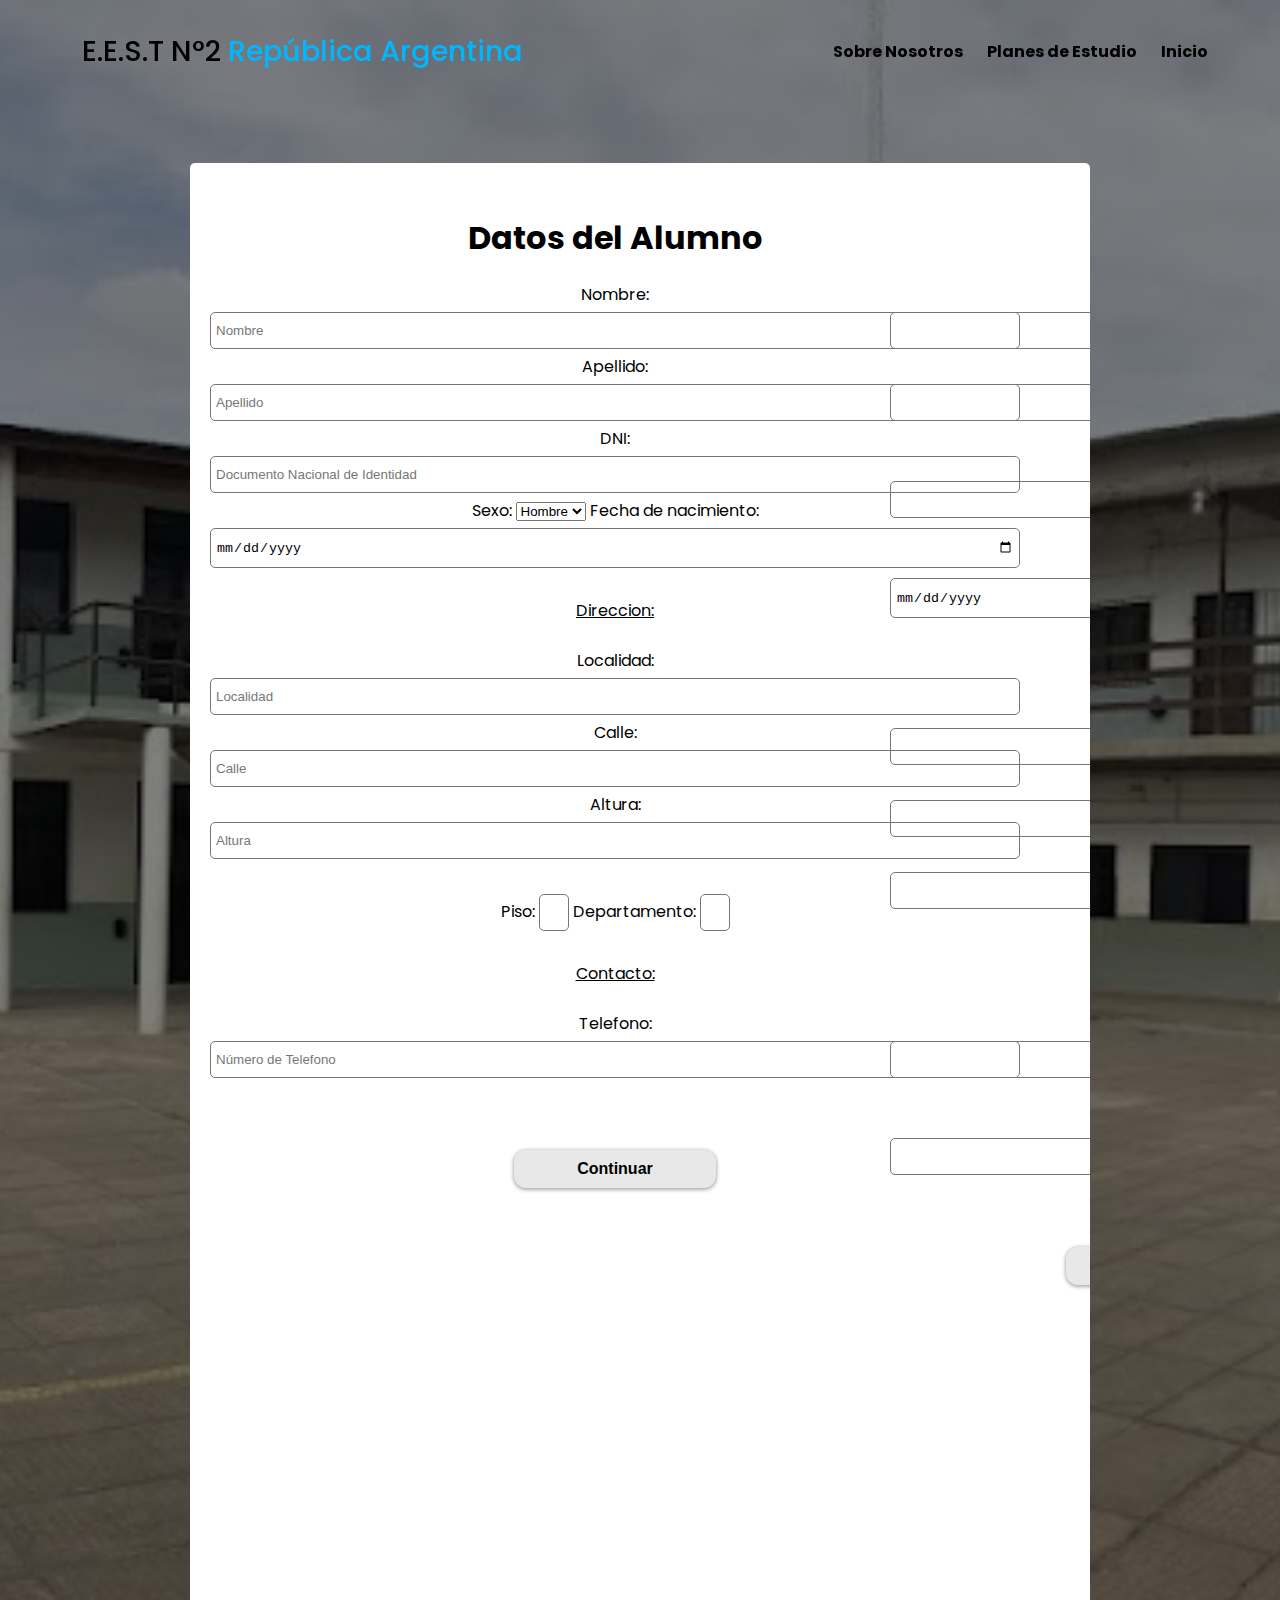
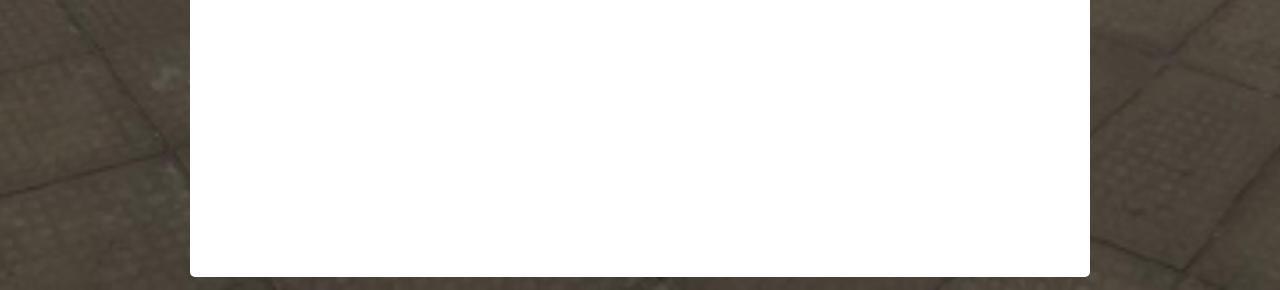
==== inscripciones.html @ 66fdf83b "agregada pagina de inscripciones (falta arreglar)" ====
<!DOCTYPE html>
<html lang="en">
<head>
    <title>EEST N°2</title>
    <link rel="stylesheet" href="inscripciones.css">
    <link rel="preconnect" href="https://fonts.googleapis.com">
    <link rel="preconnect" href="https://fonts.gstatic.com" crossorigin>
    <link href="https://fonts.googleapis.com/css2?family=Poppins&display=swap" rel="stylesheet">
</head>


<body>
    <header>
            <div class="container">
                <a href="/index.html">
                    <h1 class="logo">
                        E.E.S.T N°2 <span class="color-acent">República Argentina</span> 
                    </h1>
                    </a>
                <nav>
                    <a href="/sobre_nosotros.html">Sobre Nosotros 
                       
                        
                    </a>  
    
                    <a href="#">Planes de Estudio</a> 
    
                    <a href="/index.html">Inicio</a>
                </nav>
            </div>
    </header>
        
        <section id="hero">
            <div class="container">
                <form id="form1">

                    <h2>Datos del Alumno</h2>
                    <label id="formAlum">
                        Nombre:
                        <input type="text" placeholder="Nombre" name="txtNombreAlumno" required>  
                        Apellido:<input type="text" placeholder="Apellido"txtApellidoAlumno" required>
                            
                        </br>
                        DNI: <input type="text" placeholder="Documento Nacional de Identidad" name="txtDniAlumno" required minlength="8" maxlength="8">
                        </br>
                        
                        Sexo:
                        <select name="selecSexoAlumno">
                                <option value="Hombre">Hombre</option>
                                <option value="Mujer">Mujer</option>
                        </select>
        
                        Fecha de nacimiento: <input type="date" placeholder="Fecha de nacimiento"fechaNacimientoAlumno">
                        </br>
                        </br>
                        <u>Direccion:</u>
                        </br>
                        </br>
                        Localidad: <input type="text" placeholder="Localidad" name="txtLocalidadAlumno" required>
                        Calle: <input type="text" placeholder="Calle" name="txtCalleAlumno" required>
                        Altura: <input type="text" placeholder="Altura" name="txtAlturaAlumno" required>
                        <br>
                        <br>
                        Piso: <input type="text" name="txtPisoAlumno" style="width:30px;">
                        Departamento: <input type="text" name="txtDepartamentoAlumno" style="width:30px;">
                        <br>
                        <br>
                        <u>Contacto:</u>
                        </br>
                        </br>
                        Telefono:
                        <input type="text" name="txtTelefonoAlumno" placeholder="Número de Telefono" minlength="10" maxlength="10">
                                            
                                        
                    
                    </label>
                        
                    

                    <button class="continuar" role="button" id="continuar">Continuar</button>
                    
                </form>

                <form id="form2">

                    <h2>Datos del Tutor</h2>
                    <label id="formTutor">

                        Nombre: <input type="text" name="txtNombreTutor" required>  
                        
                        Apellido: <input type="text" name="txtApellidoTutor" required>
    </br>
    </br>
                        DNI: <input type="text" name="txtDniTutor" required minlength="8" maxlength="8">
    </br>
    </br>
                        Sexo:
                        <select name="selecSexoTutor">
                            <option value="Hombre">Hombre</option>
                            <option value="Mujer">Mujer</option>
                        </select>
    
                        Fecha de nacimiento: <input type="date" name="fechaNacimientoTutor" required min="1940-01-01" max="2005-01-01">
    </br>
    </br>
                    <u>Direccion:</u>
    </br>
    </br>
                        Localidad: <input type="text" name="txtLocalidadTutor" required>
                        Calle: <input type="text" name="txtCalleTutor" required>
                        Altura: <input type="text" name="txtAlturaTutor" required>
    <br>
    <br>
                        Piso: <input type="text" name="txtPisoTutor" style="width:30px;">
                        Departamento: <input type="text" name="txtDepartamentoTutor" style="width:30px;">
    </br> 
    </br>
    
                        Email:
                        <input type="email" name="txtMailTutor">
    </br>
    </br>
                        Telefono:
                        <input type="text" name="txtTelefonoTutor" required minlength="10" maxlength="10">

                </label>

                    <button class="atras" role="button" id="atras">Atrás</button>
                    <button class="confirmar" role="button" id="confirmar">Confirmar</button>
                    
                </form>

            </div>
        </section> 

    <script src="inscripciones.js"></script>
    </body>

</html>
---- inscripciones.css ----
*{
    box-sizing: border-box;
}



body{
    font-family: 'Poppins', sans-serif;
    margin: 0;
}

h1{font-size: 2.9em;}
h2{font-size: 2em;}
p{font-size: 1.4em;}

.container{
    max-width: 1200px;
    margin: auto;
}


header{
    background-color: rgba(255, 255, 255, 0);
    text-align: center;
}

header .logo{
    size: 1800px;
    margin: 0;
    padding: 25px 30px;
    font-weight: 500;
    color: rgb(0, 0, 0);
    font-size: 1.8em;
    
}



.color-acent{
    color: rgb(0, 183, 255);
}


header .container{
    display: flex;
    flex-direction: column;
    align-items: center;
}

header nav{
    display: flex;
    flex-direction:column;
    text-align: center;
    padding-bottom: 25px;
}

header a{
    padding: 5px 12px;
    text-decoration: none;
    color: black;
    font-weight: bold;
}
header a:hover{
    color: deepskyblue;
}

#hero{
    display: flex;
    align-items: center;
    text-align: center;
    flex-direction: column;
    height: 210vh;
    color: rgb(255, 255, 255);
    background-image: linear-gradient(
        0deg,
        rgba(0,0,0,0.5),
        rgba(0,0,0,0.5)
    ),url("media/image1.jpeg");
    background-size: cover;
    background-repeat: no-repeat;
    background-position: center center;
    font-weight: 400;
}

#hero .container{
    width: 100vh;
    height: 210vh;
    margin: 1% auto;
    background: white;
    border-radius: 5px;
    position: relative;
    justify-content: center;
   overflow: hidden;
    
}

h2{
    color:black;
    text-align: center;
    margin-bottom: 20px;
}

fieldset{
    color: black;
    border: 0;
    text-align: start;
}


.container form{
    width: 90%;
    position: absolute;
    top: 25px;
    left: 20px;
    transition: 0.5s;
}

form input{
    width: 100%;
    padding: 10px 5px;
    margin: 5px 0;
    border: 1px solid #777;
    border-radius: 5px;
    outline: none;
    background: transparent;
}

::placeholder{
    color: #777;
    
}


/* estilo de botones */
.continuar {
  background-color: rgb(232, 232, 232);
  border-radius: 12px;
  color: #000;
  cursor: pointer;
  font-weight: bold;
  padding: 10px 15px;
  text-align: center;
  transition: 200ms;
  width: 25%;
  margin-top: 7.5vh;
  box-sizing: border-box;
  border: 0;
  font-size: 16px;
  user-select: none;
  -webkit-user-select: none;
  touch-action: manipulation;
  box-shadow: 0 0 4px 0 rgba(0, 0, 0, 0.24), 0 2px 4px 0 rgba(0, 0, 0, 0.24);
}


.continuar:disabled {
  filter: saturate(0.2) opacity(0.5);
  -webkit-filter: saturate(0.2) opacity(0.5);
  cursor: not-allowed;
}


.continuar:not(:disabled):hover,
.continuar:not(:disabled):focus {
    
    outline: 0;
    background: rgb(0, 183, 255);
    box-shadow: 0 0 0 2px rgba(0,0,0,.2), 0 3px 8px 0 rgba(0,0,0,.15);
    
    
    
}

/* .continuar{
    font-family: "Popins", sans-serif;
    width: 110px;
    height: 35px;
    margin:0 10px;
    background: linear-gradient(to right, rgb(50, 162, 206),rgb(54, 198, 255));
    border-radius: 5px;
    border: 0;
    outline: none;
    color: rgb(0, 0, 0);
    cursor: pointer;
    box-shadow: 0 0 4px 0 rgba(0, 0, 0, 0.24), 0 2px 4px 0 rgba(0, 0, 0, 0.24);
} */

label#formAlum,
label#formTutor{
    color: black;
}

.confirmar{
    background-color: rgb(232, 232, 232);
    border-radius: 12px;
    color: #000;
    cursor: pointer;
    font-weight: bold;
    padding: 10px 15px;
    text-align: center;
    transition: 200ms;
    width: 25%;
    margin-top: 0;
    box-sizing: border-box;
    border: 0;
    font-size: 16px;
    user-select: none;
    -webkit-user-select: none;
    touch-action: manipulation;
    box-shadow: 0 0 4px 0 rgba(0, 0, 0, 0.24), 0 2px 4px 0 rgba(0, 0, 0, 0.24);
    background-image: back;
  }
  
  
.confirmar:disabled {
    filter: saturate(0.2) opacity(0.5);
    -webkit-filter: saturate(0.2) opacity(0.5);
    cursor: not-allowed;
  }
.confirmar:not(:disabled):hover,
.confirmar:not(:disabled):focus {
      
    outline: 0;
    background: rgb(0, 183, 255);
    box-shadow: 0 0 0 2px rgba(0,0,0,.2), 0 3px 8px 0 rgba(0,0,0,.15);
      
      
  
  }

.atras {
    background-color: rgb(232, 232, 232);
    border-radius: 12px;
    color: #000;
    cursor: pointer;
    font-weight: bold;
    padding: 10px 15px;
    text-align: center;
    transition: 200ms;
    width: 25%;
    margin-top: 7.5vh;
    margin-right: 5.5vh;
    box-sizing: border-box;
    border: 0;
    font-size: 16px;
    user-select: none;
    -webkit-user-select: none;
    touch-action: manipulation;
    box-shadow: 0 0 4px 0 rgba(0, 0, 0, 0.24), 0 2px 4px 0 rgba(0, 0, 0, 0.24);
  }
  
  
.atras:disabled {
    filter: saturate(0.2) opacity(0.5);
    -webkit-filter: saturate(0.2) opacity(0.5);
    cursor: not-allowed;
  }
  
  
  
.atras:not(:disabled):hover,
.atras:not(:disabled):focus {
      
      outline: 0;
      background: rgb(0, 183, 255);
      box-shadow: 0 0 0 2px rgba(0,0,0,.2), 0 3px 8px 0 rgba(0,0,0,.15);
      
      
      
  }



#form2{
    left: 700px;
    
}

footer{
background-color: rgb(236, 235, 235);
}

footer p{
    margin: 0;
    color: grey;
    padding: 12px;
}

footer .container{
    height: 150px;
    display: flex;
    justify-content: center;
    align-items: flex-end;
}

@media (min-width: 700px){
    #hero {
        padding-top: 150px;
    }


    header{
        position: fixed;
        width: 100%;
        transition: 0.3s all;
    }
    
    .change{
        background-color: rgb(255, 255, 255);
        box-shadow: 0 0 4px 0 rgba(0, 0, 0, 0.08), 0 2px 4px 0 rgba(0, 0, 0, 0.12);
        z-index: 99;
    }

    header .container{
        flex-direction: row;
        justify-content: space-between;

    }

    header nav{
        flex-direction: row;
        padding-bottom: 0;
        padding-right: 20px;
    }

    
}
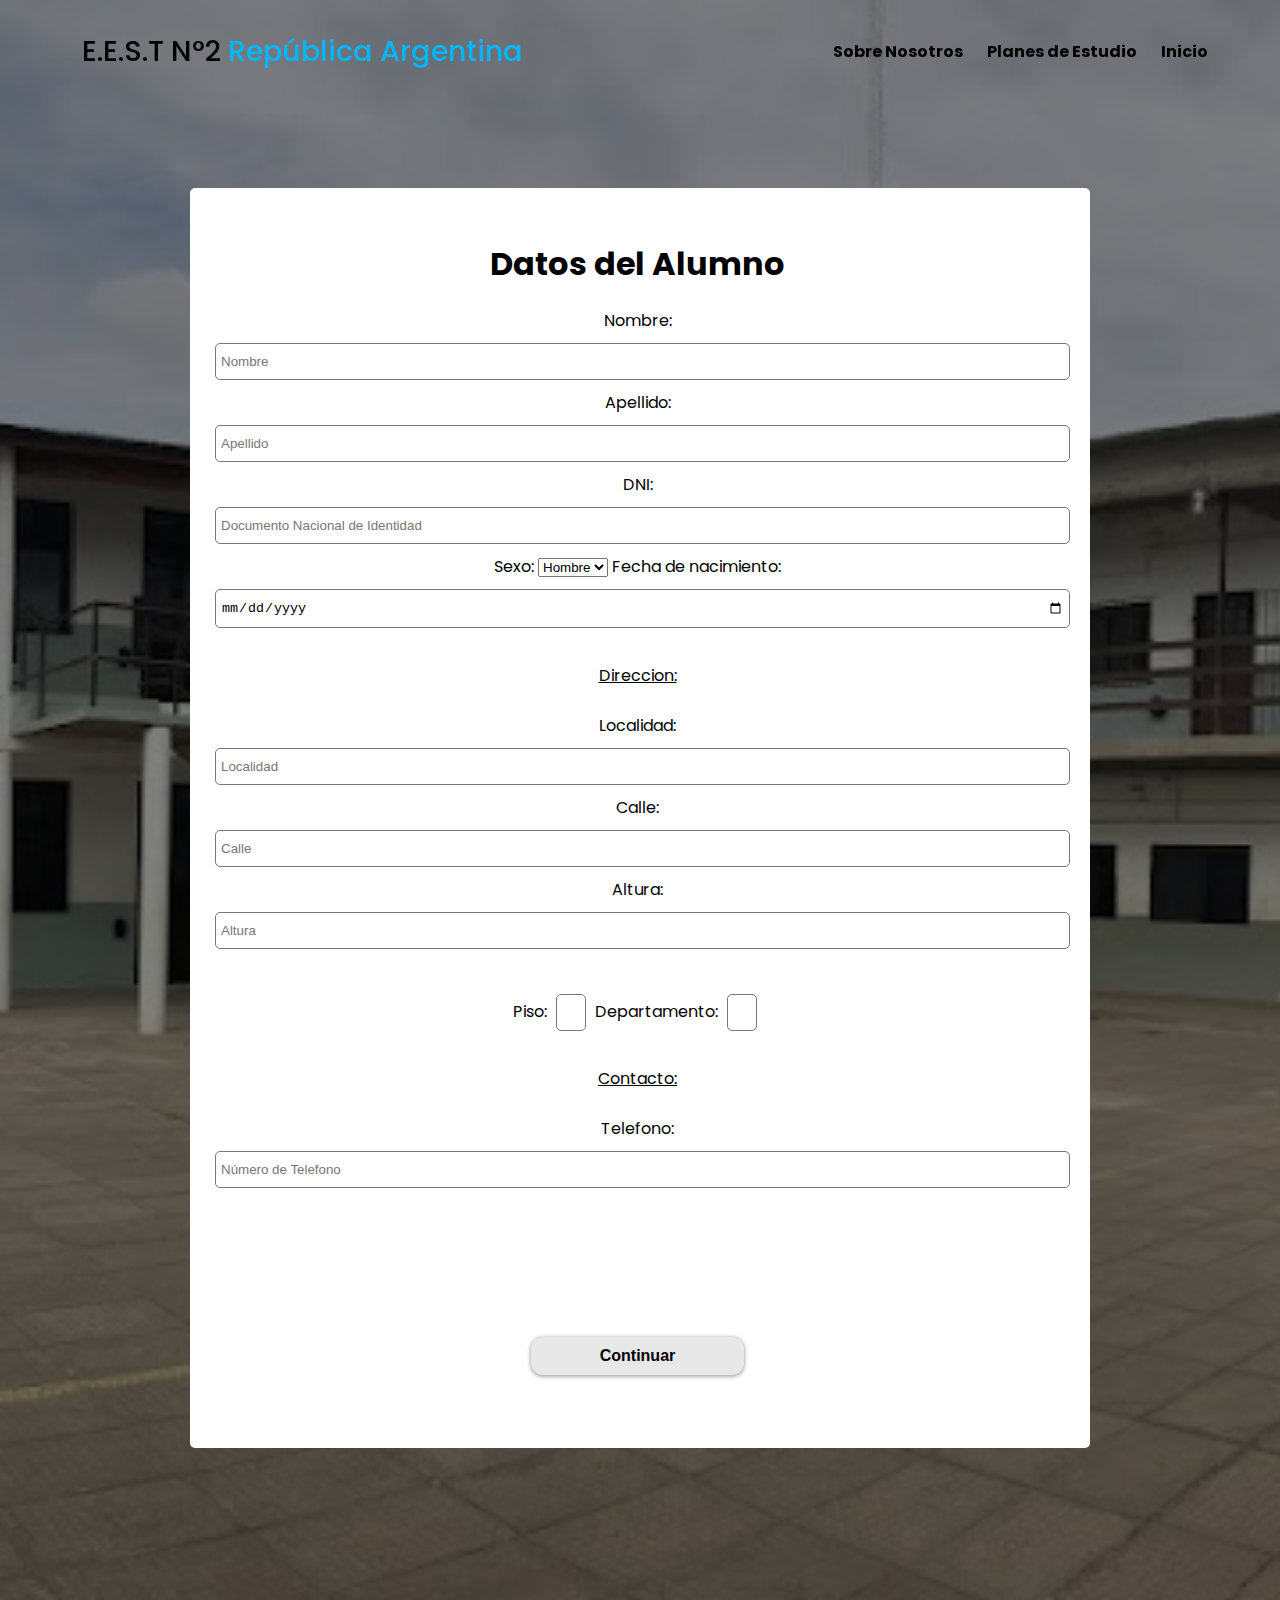
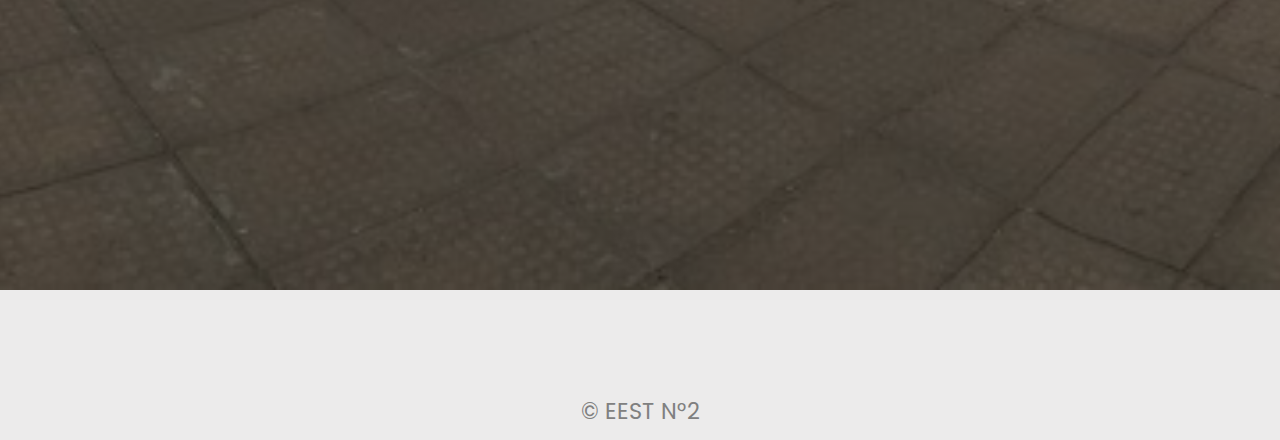
==== commit c04487db: "arreglado el form(nopuedo cambiar de color el nav)" ====
--- a/inscripciones.html
+++ b/inscripciones.html
@@ -76,8 +76,9 @@
                     </label>
                         
                     
-
-                    <button class="continuar" role="button" id="continuar">Continuar</button>
+                   
+                        <button class="continuar" role="button" id="continuar">Continuar</button>
+                    
                     
                 </form>
 
@@ -89,11 +90,11 @@
                         Nombre: <input type="text" name="txtNombreTutor" required>  
                         
                         Apellido: <input type="text" name="txtApellidoTutor" required>
-    </br>
-    </br>
+                        </br>
+                        </br>
                         DNI: <input type="text" name="txtDniTutor" required minlength="8" maxlength="8">
-    </br>
-    </br>
+                        </br>
+                        </br>
                         Sexo:
                         <select name="selecSexoTutor">
                             <option value="Hombre">Hombre</option>
@@ -101,37 +102,44 @@
                         </select>
     
                         Fecha de nacimiento: <input type="date" name="fechaNacimientoTutor" required min="1940-01-01" max="2005-01-01">
-    </br>
-    </br>
+                        </br>
+                        </br>
                     <u>Direccion:</u>
-    </br>
-    </br>
+                        </br>
+                        </br>
                         Localidad: <input type="text" name="txtLocalidadTutor" required>
                         Calle: <input type="text" name="txtCalleTutor" required>
                         Altura: <input type="text" name="txtAlturaTutor" required>
-    <br>
-    <br>
+                        <br>
+                        <br>
                         Piso: <input type="text" name="txtPisoTutor" style="width:30px;">
                         Departamento: <input type="text" name="txtDepartamentoTutor" style="width:30px;">
-    </br> 
-    </br>
-    
+                        </br>
+                        </br> 
+                    
                         Email:
                         <input type="email" name="txtMailTutor">
-    </br>
-    </br>
+                        </br>
+                        </br>
                         Telefono:
                         <input type="text" name="txtTelefonoTutor" required minlength="10" maxlength="10">
 
                 </label>
-
+                    
                     <button class="atras" role="button" id="atras">Atrás</button>
+                    
                     <button class="confirmar" role="button" id="confirmar">Confirmar</button>
                     
                 </form>
 
             </div>
-        </section> 
+        </section>
+
+        <footer> 
+            <div class="container">
+                <p>&copy; EEST N°2</p>
+            </div>
+        </footer>
 
     <script src="inscripciones.js"></script>
     </body>
--- a/inscripciones.css
+++ b/inscripciones.css
@@ -84,13 +84,13 @@
 
 #hero .container{
     width: 100vh;
-    height: 210vh;
-    margin: 1% auto;
+    height: 140vh;
+    margin: 3% auto;
     background: white;
     border-radius: 5px;
     position: relative;
     justify-content: center;
-   overflow: hidden;
+    overflow: hidden;
     
 }
 
@@ -108,7 +108,7 @@
 
 
 .container form{
-    width: 90%;
+    width: 95%;
     position: absolute;
     top: 25px;
     left: 20px;
@@ -118,7 +118,7 @@
 form input{
     width: 100%;
     padding: 10px 5px;
-    margin: 5px 0;
+    margin: 10px 5px;
     border: 1px solid #777;
     border-radius: 5px;
     outline: none;
@@ -142,7 +142,7 @@
   text-align: center;
   transition: 200ms;
   width: 25%;
-  margin-top: 7.5vh;
+  margin-top: 15.4vh;
   box-sizing: border-box;
   border: 0;
   font-size: 16px;
@@ -185,9 +185,16 @@
     box-shadow: 0 0 4px 0 rgba(0, 0, 0, 0.24), 0 2px 4px 0 rgba(0, 0, 0, 0.24);
 } */
 
+
+
 label#formAlum,
 label#formTutor{
     color: black;
+}
+
+#form2{
+    left: 1000px;
+    
 }
 
 .confirmar{
@@ -208,7 +215,6 @@
     -webkit-user-select: none;
     touch-action: manipulation;
     box-shadow: 0 0 4px 0 rgba(0, 0, 0, 0.24), 0 2px 4px 0 rgba(0, 0, 0, 0.24);
-    background-image: back;
   }
   
   
@@ -238,7 +244,7 @@
     text-align: center;
     transition: 200ms;
     width: 25%;
-    margin-top: 7.5vh;
+    margin-top: 5vh;
     margin-right: 5.5vh;
     box-sizing: border-box;
     border: 0;
@@ -261,19 +267,12 @@
 .atras:not(:disabled):hover,
 .atras:not(:disabled):focus {
       
-      outline: 0;
-      background: rgb(0, 183, 255);
-      box-shadow: 0 0 0 2px rgba(0,0,0,.2), 0 3px 8px 0 rgba(0,0,0,.15);
-      
-      
-      
-  }
-
-
-
-#form2{
-    left: 700px;
-    
+    outline: 0;
+    background: rgb(0, 183, 255);
+    box-shadow: 0 0 0 2px rgba(0,0,0,.2), 0 3px 8px 0 rgba(0,0,0,.15);
+      
+      
+      
 }
 
 footer{
